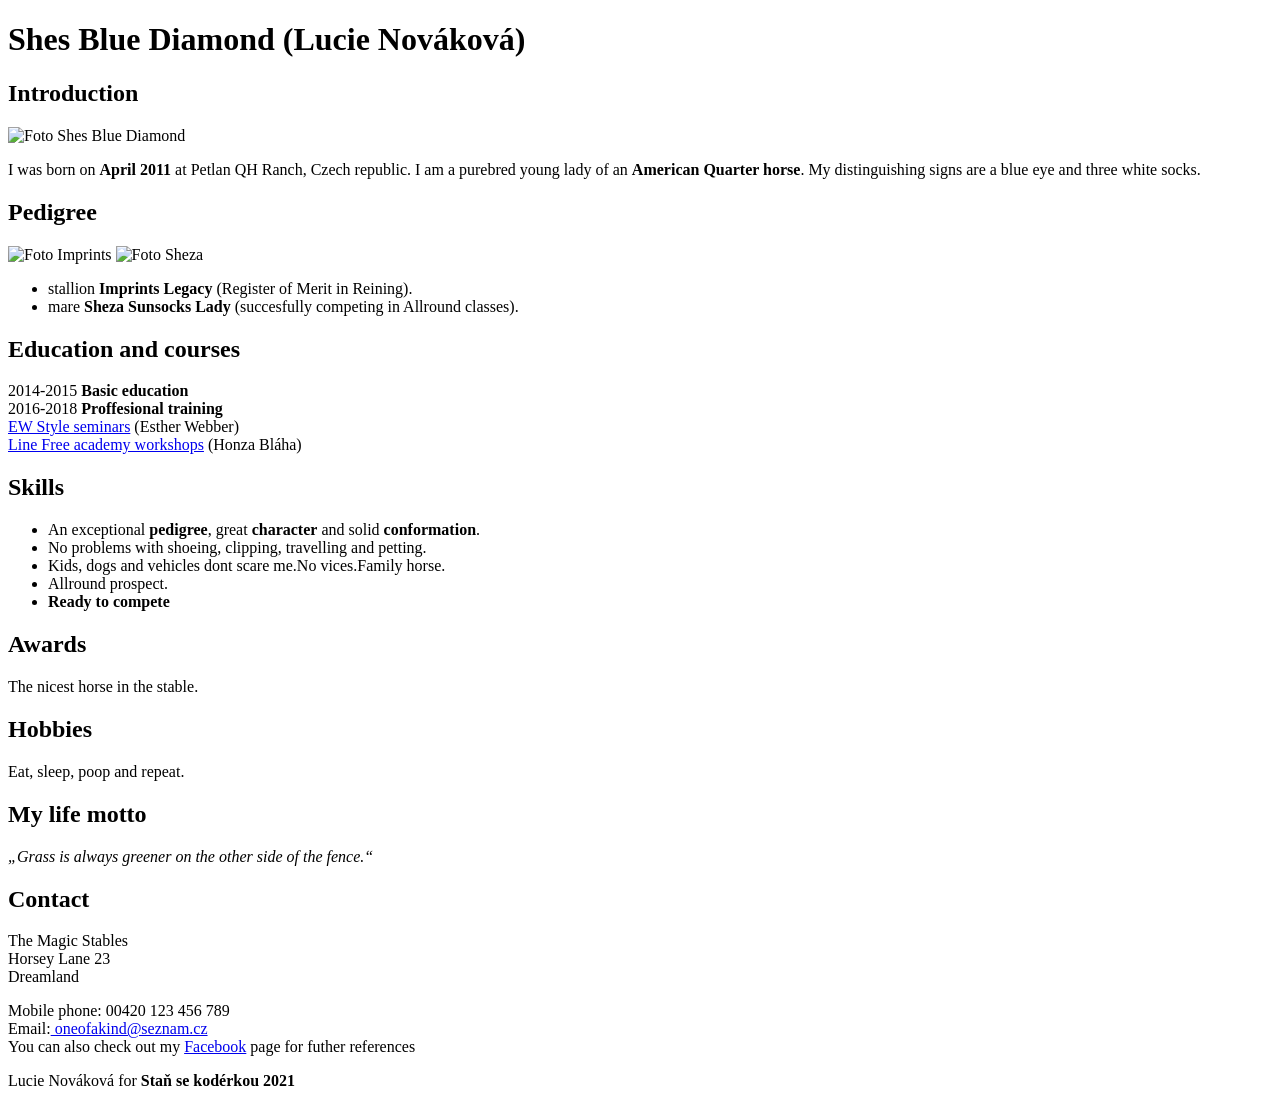
==== CV.html @ aa401061 "Add files via upload" ====
<!DOCTYPE html>
<html lang="en">
<head>
    <meta charset="UTF-8">
    <meta http-equiv="X-UA-Compatible" content="IE=edge">
    <meta name="viewport" content="width=device-width, initial-scale=1.0">
    <title>Shes Blue Diamond </title>
    <link rel="stylesheet" href="style.css">
</head>
<body>
    <div>    
        <header>
                <h1>Shes Blue Diamond (Lucie Nováková)</h1>
        </header>


        <section class="Introduction">
            <h2>Introduction</h2>
            <img class="blue" src="Obrázky/foto.jpg.webp" alt="Foto Shes Blue Diamond">

            <p>I was born on <strong>April 2011</strong> at Petlan QH Ranch, Czech republic. I am a purebred young lady of an <strong>American Quarter horse</strong>.
            My distinguishing signs are a blue eye and three white socks.</p>
        </section>

    </div>
    
    <section class="pedigree">
        <h2>Pedigree</h2>
        <img class="Imprints" src="Obrázky/Imprints.jpg.webp" alt="Foto Imprints">
        <img class="Sheza" src="Obrázky/Sheza.jpg.jpg" alt="Foto Sheza">
        <ul>
        <li> stallion <strong>Imprints Legacy</strong> (Register of Merit in Reining).</li>
        <li> mare <strong>Sheza Sunsocks Lady</strong> (succesfully competing in Allround classes).</li>
        </ul>
    </section> 



    <section class="education">
        <h2>Education and courses</h2> 

        <p>
        2014-2015 <strong>Basic education</strong><br>
        2016-2018 <strong>Proffesional training</strong> <br>
        <a href="https://ewstyle.cz/cs/"> EW Style seminars</a> (Esther Webber)<br>
        <a href="https://linefreecollection.cz/en/Academy">Line Free academy workshops</a>  (Honza Bláha)
        </p>
    </section>
    
    <section class="skills">
        <h2>Skills</h2>

            <ul>
                <li>An exceptional <strong>pedigree</strong>, great <strong>character</strong> and solid <strong>conformation</strong>.</li>
                <li>No problems with shoeing, clipping, travelling and petting.</li>
                <li>Kids, dogs and vehicles dont scare me.No vices.Family horse.</li>
                <li>Allround prospect.</li>
                <li><strong>Ready to compete</strong></li> 
            </ul>
    </section>

    <section class="awards">
        <h2>Awards</h2>

        <p>The nicest horse in the stable.</p>
    </section>

    <section class="hobbies">
        <h2>Hobbies</h2>

        <p>Eat, sleep, poop and repeat.</p>
    </section>

    <section class="motto">
        <h2>My life motto</h2>

        <p><em>„Grass is always greener on the other side of the fence.“</em></p>
    </section>

    <section class="contact">
        <h2>Contact</h2>
        
        <p>
            The Magic Stables<br>
            Horsey Lane 23 <br>
            Dreamland<br>
        </p>

        
        <p>
            Mobile phone: 00420 123 456 789<br>
            Email:<a href="mailto:oneofakind@seznam.cz"> oneofakind@seznam.cz</a><br>
            You can also check out my <a href="https://jstrebestovice.wixsite.com/shesbluediamond">Facebook</a> page for futher references<br>
        </p>
    </section> 
<footer>
Lucie Nováková for <strong>Staň se kodérkou 2021</strong>
</footer>
</body>
</html>
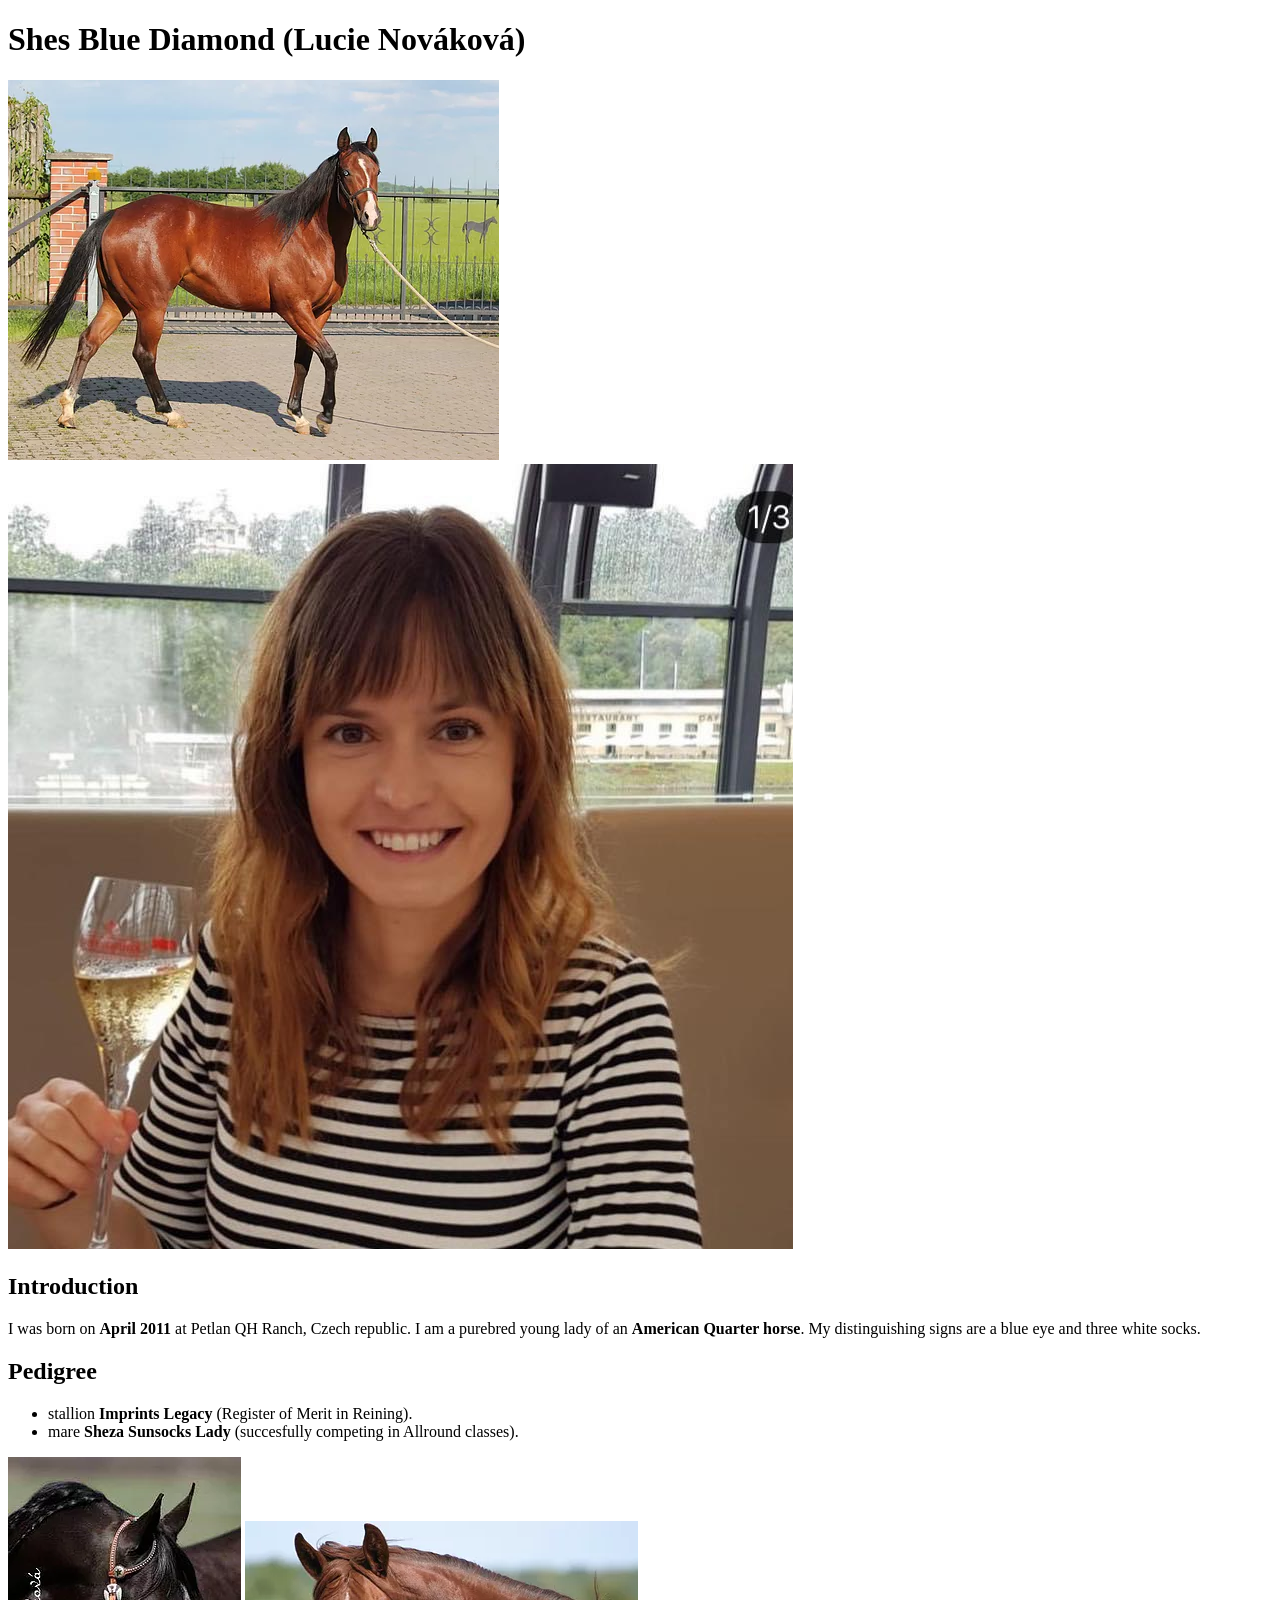
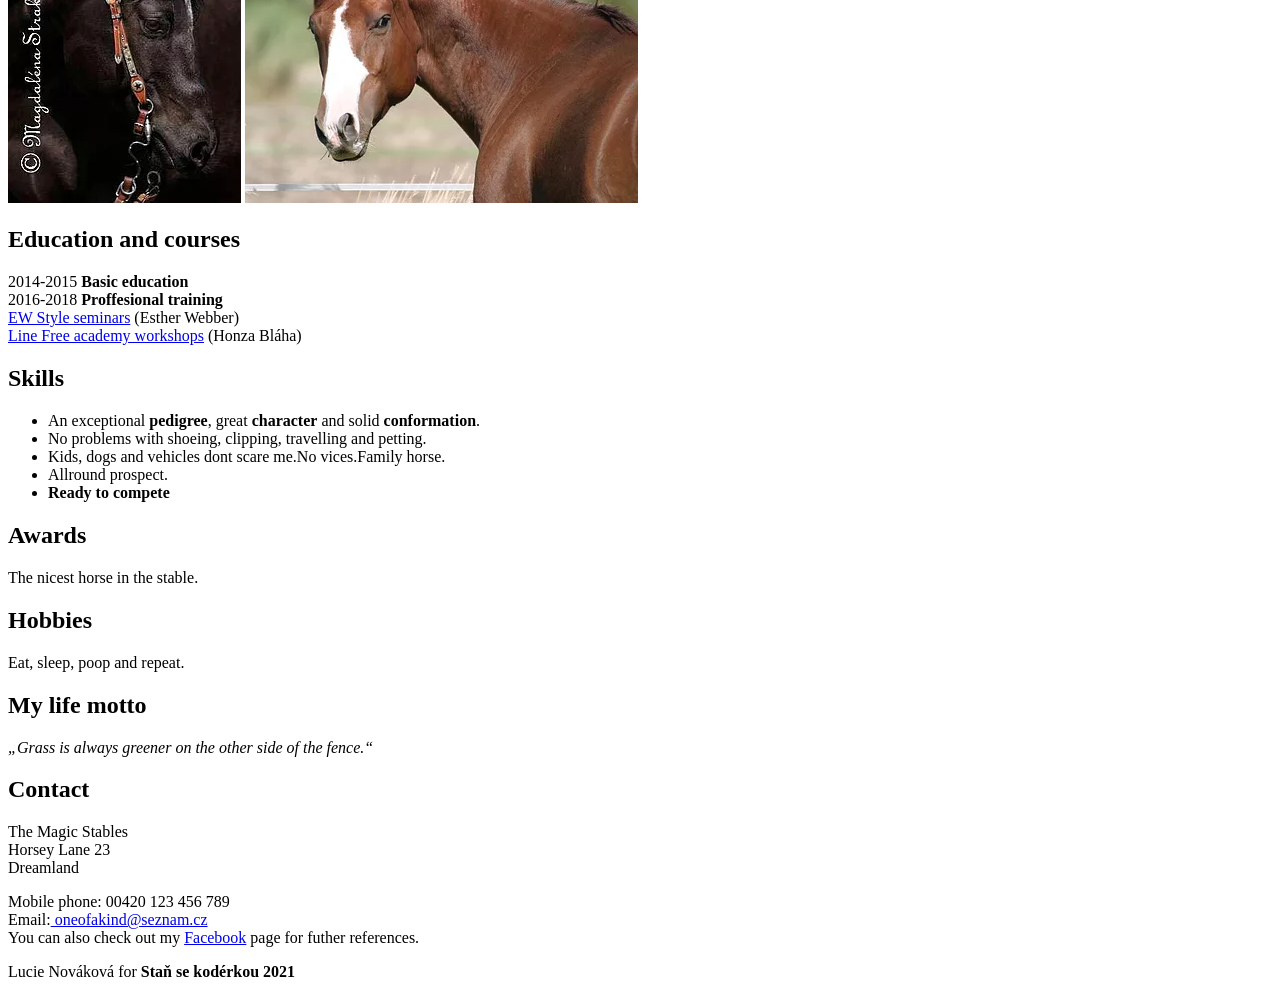
==== commit f7760f1a: "prototyp k odevzdani" ====
--- a/CV.html
+++ b/CV.html
@@ -10,14 +10,14 @@
 <body>
     <div>    
         <header>
-                <h1>Shes Blue Diamond (Lucie Nováková)</h1>
+            <h1>Shes Blue Diamond (Lucie Nováková)</h1>
         </header>
 
-
         <section class="Introduction">
+            
+            <img class="blue" src="Obrazky/foto.jpg.webp" alt="Foto Shes Blue Diamond">
+            <img class="Lucie" src="Obrazky/lucie.jpg.jpeg" alt="Foto Lucie">
             <h2>Introduction</h2>
-            <img class="blue" src="Obrázky/foto.jpg.webp" alt="Foto Shes Blue Diamond">
-
             <p>I was born on <strong>April 2011</strong> at Petlan QH Ranch, Czech republic. I am a purebred young lady of an <strong>American Quarter horse</strong>.
             My distinguishing signs are a blue eye and three white socks.</p>
         </section>
@@ -26,19 +26,18 @@
     
     <section class="pedigree">
         <h2>Pedigree</h2>
-        <img class="Imprints" src="Obrázky/Imprints.jpg.webp" alt="Foto Imprints">
-        <img class="Sheza" src="Obrázky/Sheza.jpg.jpg" alt="Foto Sheza">
+        
         <ul>
         <li> stallion <strong>Imprints Legacy</strong> (Register of Merit in Reining).</li>
         <li> mare <strong>Sheza Sunsocks Lady</strong> (succesfully competing in Allround classes).</li>
         </ul>
+        <img class="Imprints" src="Obrazky/Imprints.jpg.webp" alt="Foto Imprints">
+        <img class="Sheza" src="Obrazky/Sheza.jpg.jpg" alt="Foto Sheza">
     </section> 
-
 
 
     <section class="education">
         <h2>Education and courses</h2> 
-
         <p>
         2014-2015 <strong>Basic education</strong><br>
         2016-2018 <strong>Proffesional training</strong> <br>
@@ -51,11 +50,11 @@
         <h2>Skills</h2>
 
             <ul>
-                <li>An exceptional <strong>pedigree</strong>, great <strong>character</strong> and solid <strong>conformation</strong>.</li>
-                <li>No problems with shoeing, clipping, travelling and petting.</li>
-                <li>Kids, dogs and vehicles dont scare me.No vices.Family horse.</li>
-                <li>Allround prospect.</li>
-                <li><strong>Ready to compete</strong></li> 
+            <li>An exceptional <strong>pedigree</strong>, great <strong>character</strong> and solid <strong>conformation</strong>.</li>
+            <li>No problems with shoeing, clipping, travelling and petting.</li>
+            <li>Kids, dogs and vehicles dont scare me.No vices.Family horse.</li>
+            <li>Allround prospect.</li>
+            <li><strong>Ready to compete</strong></li> 
             </ul>
     </section>
 
@@ -90,12 +89,14 @@
         <p>
             Mobile phone: 00420 123 456 789<br>
             Email:<a href="mailto:oneofakind@seznam.cz"> oneofakind@seznam.cz</a><br>
-            You can also check out my <a href="https://jstrebestovice.wixsite.com/shesbluediamond">Facebook</a> page for futher references<br>
+            You can also check out my <a href="https://jstrebestovice.wixsite.com/shesbluediamond">Facebook</a> page for futher references.<br>
         </p>
     </section> 
+
 <footer>
 Lucie Nováková for <strong>Staň se kodérkou 2021</strong>
 </footer>
+
 </body>
 </html>
 
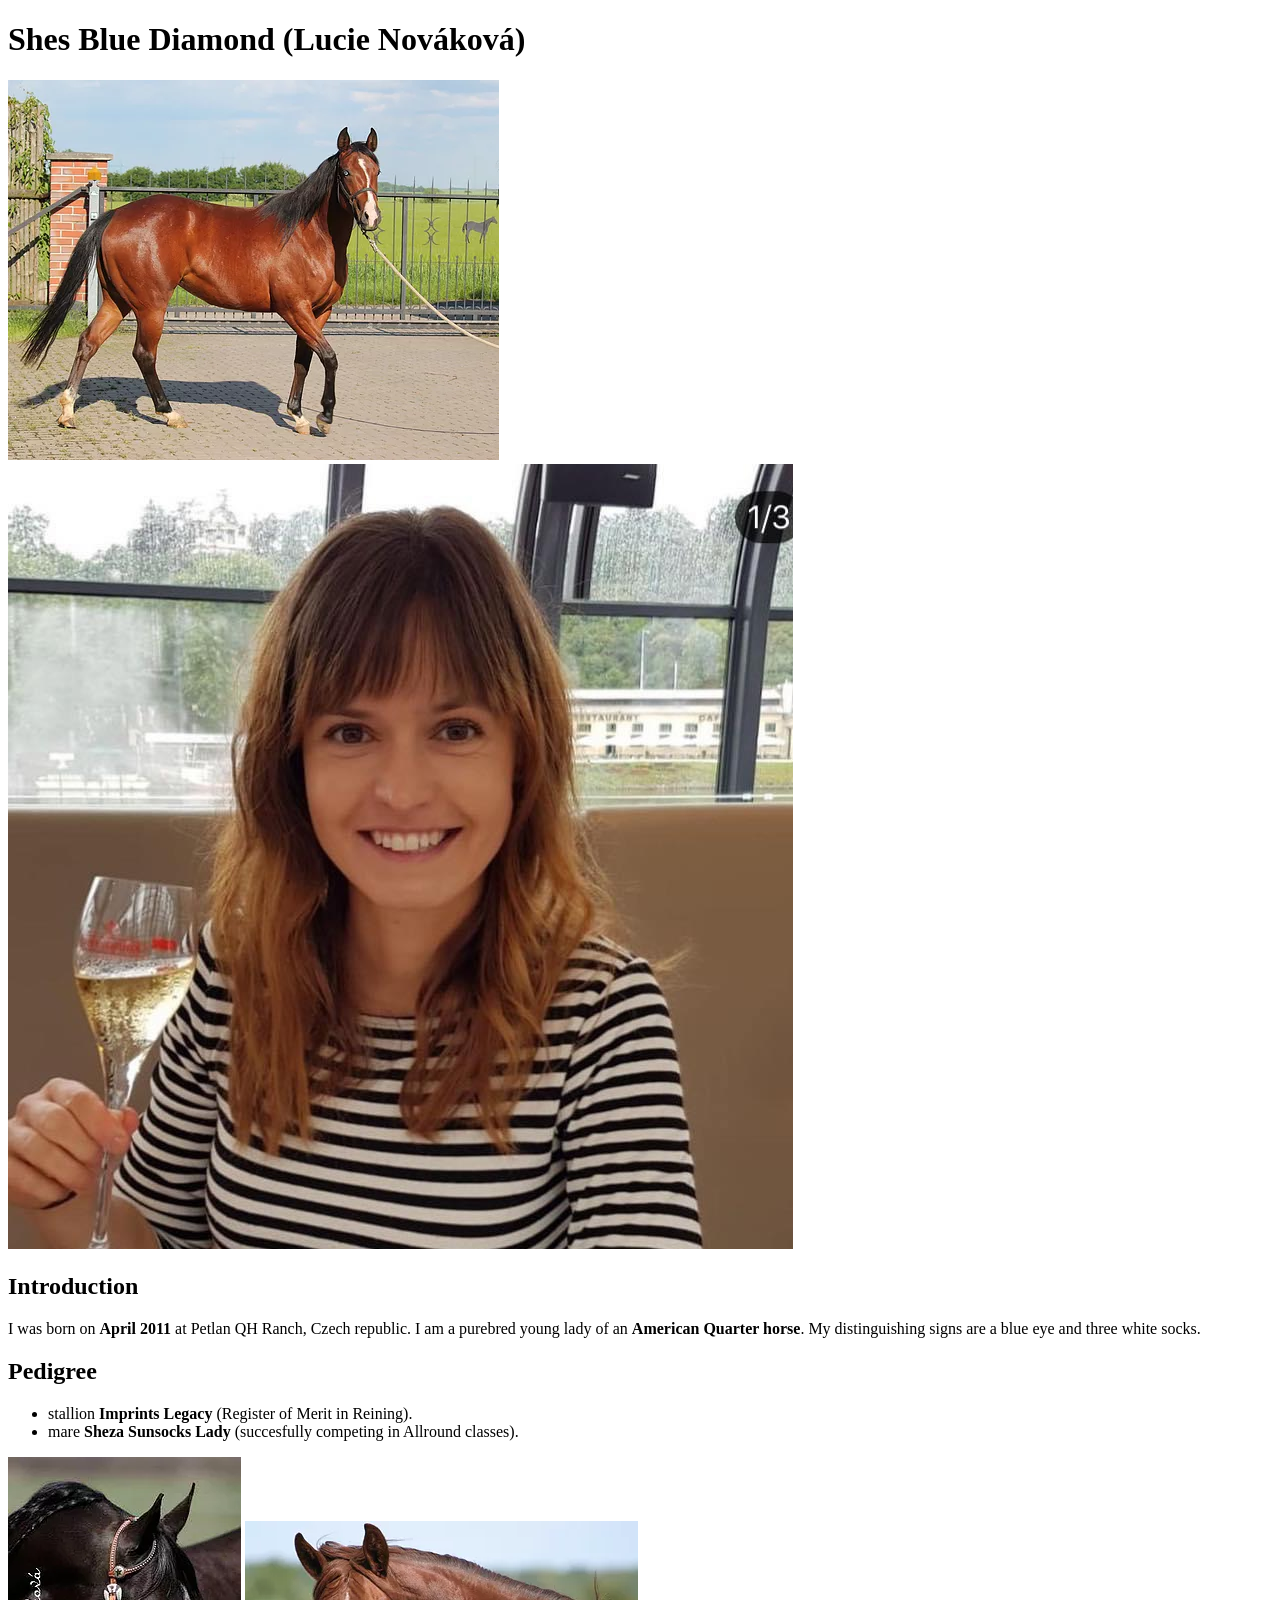
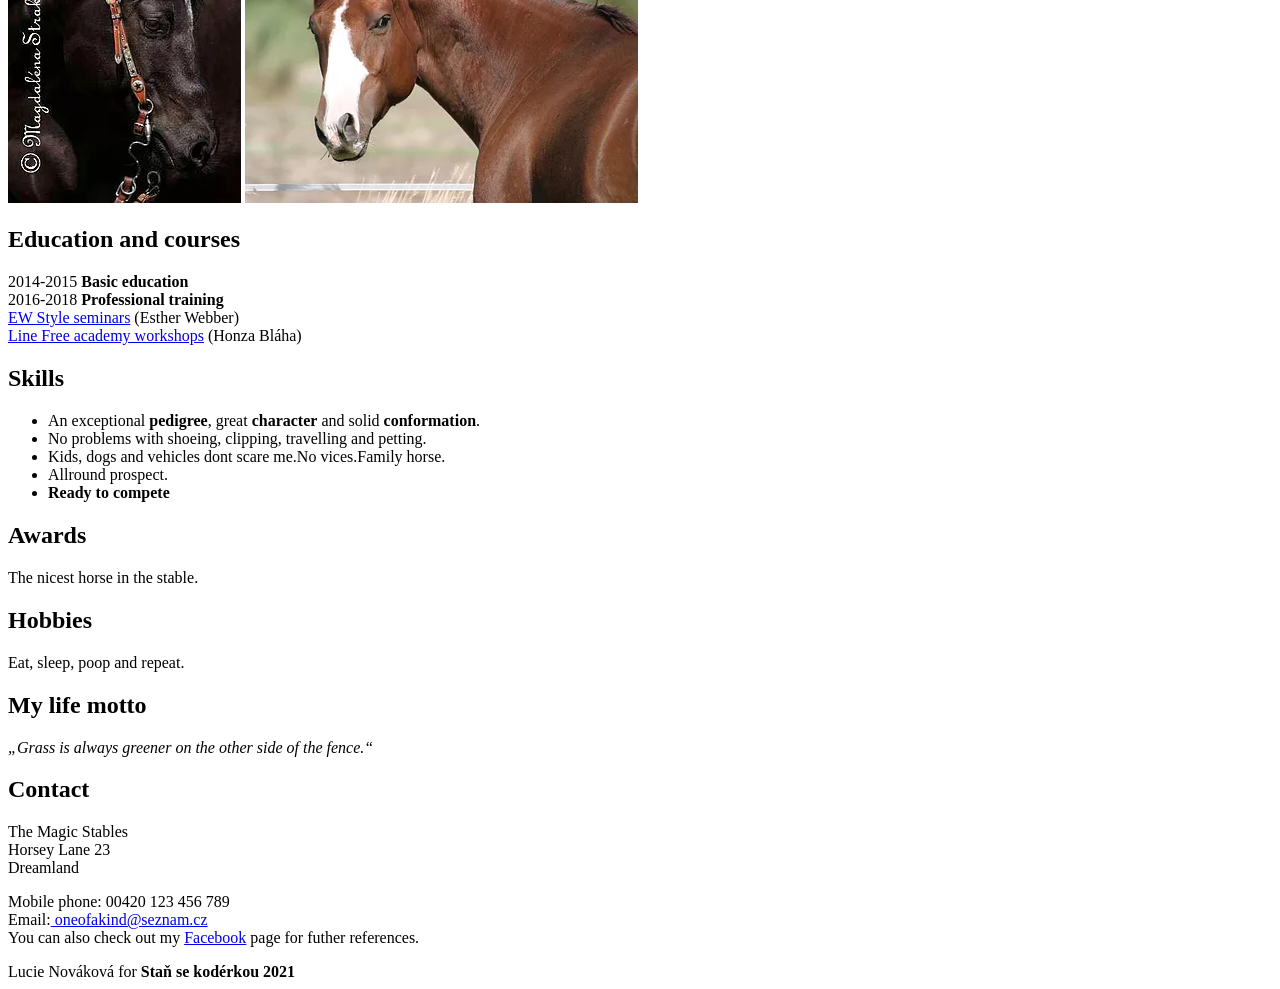
==== commit f14ffd77: "oprava" ====
--- a/CV.html
+++ b/CV.html
@@ -1,10 +1,9 @@
-<!DOCTYPE html>
+<!doctype html>
 <html lang="en">
 <head>
-    <meta charset="UTF-8">
-    <meta http-equiv="X-UA-Compatible" content="IE=edge">
-    <meta name="viewport" content="width=device-width, initial-scale=1.0">
-    <title>Shes Blue Diamond </title>
+    <meta charset="utf-8">
+    <meta name="viewport" content="width=device-width">
+    <title>Shes Blue Diamond</title>
     <link rel="stylesheet" href="style.css">
 </head>
 <body>
@@ -12,9 +11,7 @@
         <header>
             <h1>Shes Blue Diamond (Lucie Nováková)</h1>
         </header>
-
         <section class="Introduction">
-            
             <img class="blue" src="Obrazky/foto.jpg.webp" alt="Foto Shes Blue Diamond">
             <img class="Lucie" src="Obrazky/lucie.jpg.jpeg" alt="Foto Lucie">
             <h2>Introduction</h2>
@@ -26,10 +23,9 @@
     
     <section class="pedigree">
         <h2>Pedigree</h2>
-        
         <ul>
-        <li> stallion <strong>Imprints Legacy</strong> (Register of Merit in Reining).</li>
-        <li> mare <strong>Sheza Sunsocks Lady</strong> (succesfully competing in Allround classes).</li>
+            <li> stallion <strong>Imprints Legacy</strong> (Register of Merit in Reining).</li>
+            <li> mare <strong>Sheza Sunsocks Lady</strong> (succesfully competing in Allround classes).</li>
         </ul>
         <img class="Imprints" src="Obrazky/Imprints.jpg.webp" alt="Foto Imprints">
         <img class="Sheza" src="Obrazky/Sheza.jpg.jpg" alt="Foto Sheza">
@@ -40,7 +36,7 @@
         <h2>Education and courses</h2> 
         <p>
         2014-2015 <strong>Basic education</strong><br>
-        2016-2018 <strong>Proffesional training</strong> <br>
+        2016-2018 <strong>Professional training</strong> <br>
         <a href="https://ewstyle.cz/cs/"> EW Style seminars</a> (Esther Webber)<br>
         <a href="https://linefreecollection.cz/en/Academy">Line Free academy workshops</a>  (Honza Bláha)
         </p>
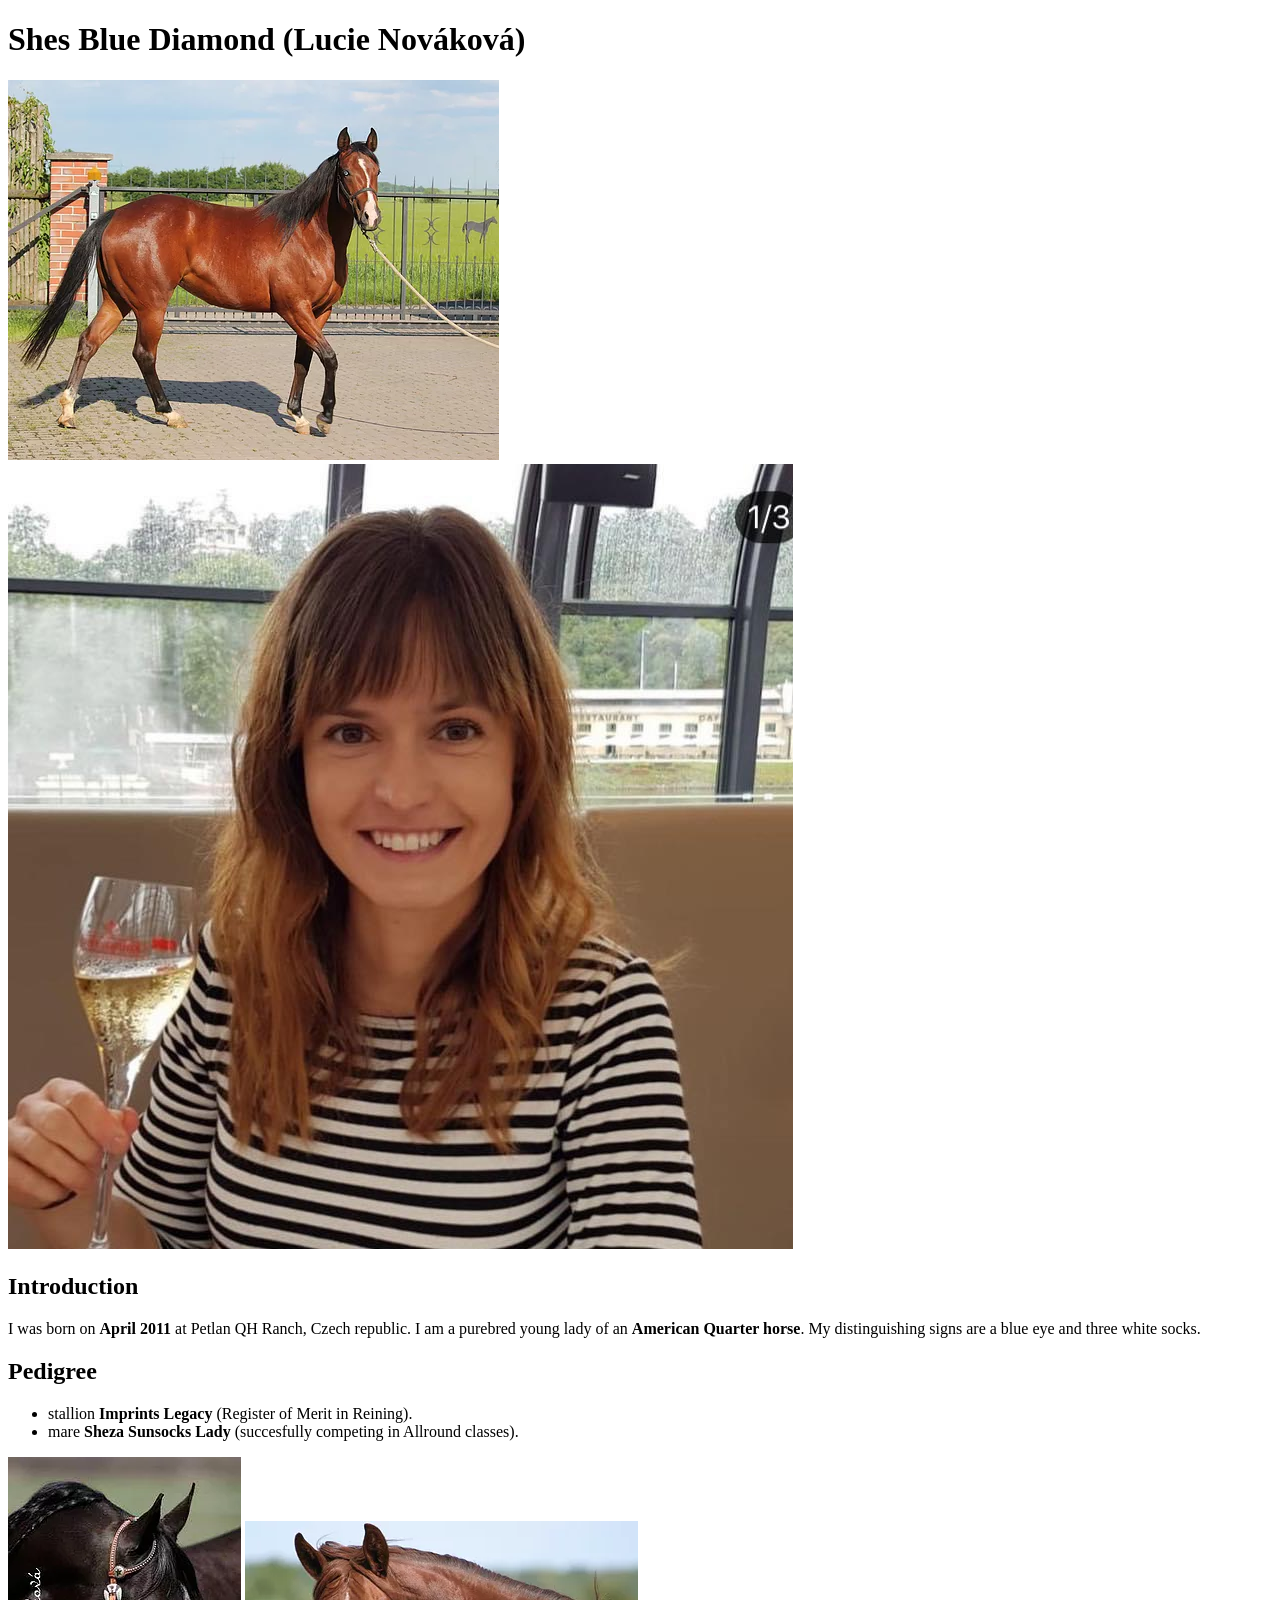
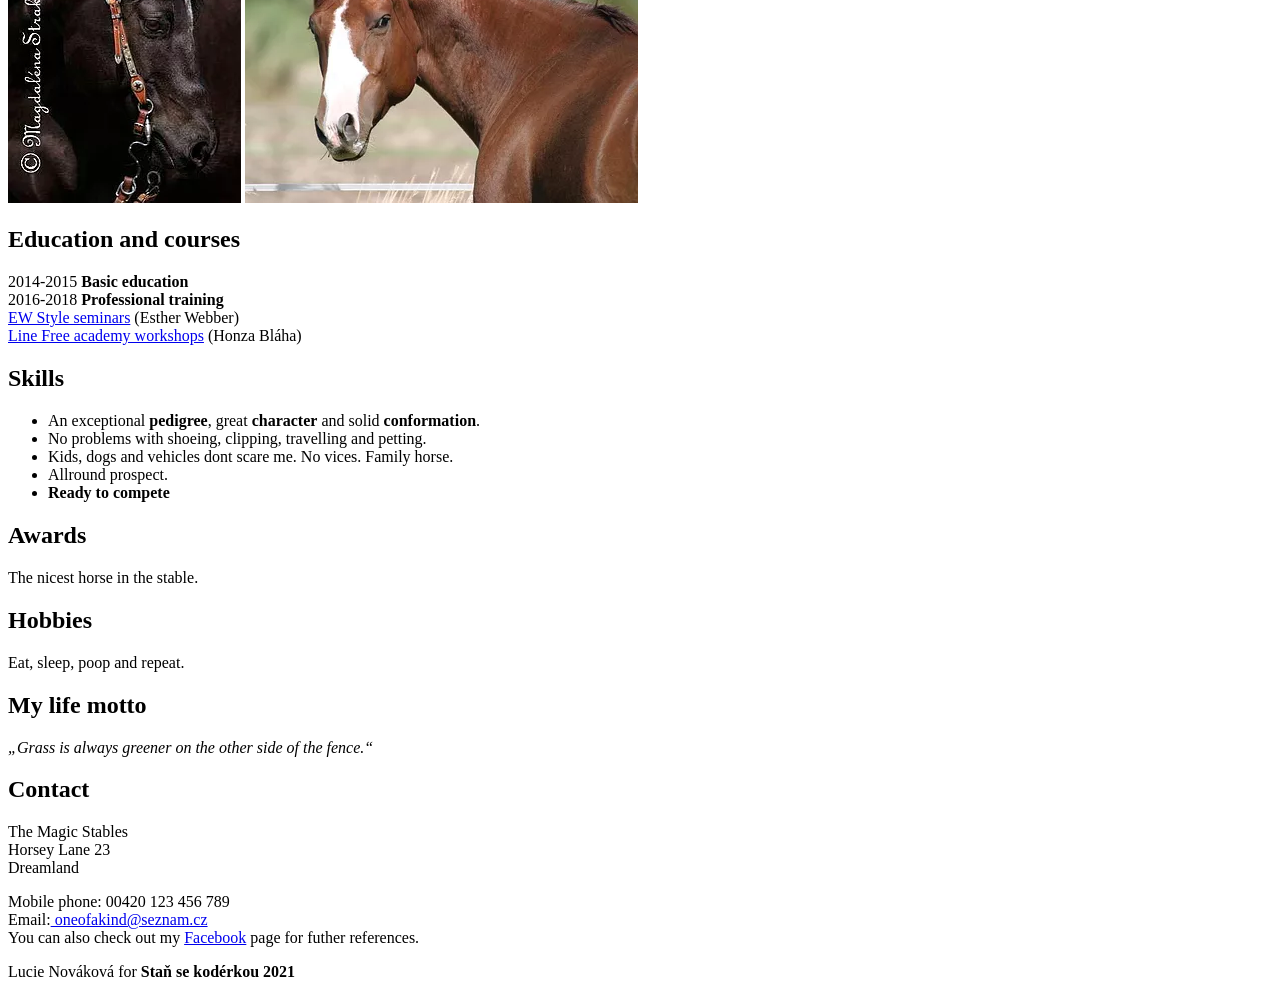
==== commit 7cad80b9: "Update CV.html" ====
--- a/CV.html
+++ b/CV.html
@@ -4,7 +4,7 @@
     <meta charset="utf-8">
     <meta name="viewport" content="width=device-width">
     <title>Shes Blue Diamond</title>
-    <link rel="stylesheet" href="style.css">
+    <link rel="stylesheet" href="Style.css">
 </head>
 <body>
     <div>    
@@ -12,7 +12,7 @@
             <h1>Shes Blue Diamond (Lucie Nováková)</h1>
         </header>
         <section class="Introduction">
-            <img class="blue" src="Obrazky/foto.jpg.webp" alt="Foto Shes Blue Diamond">
+            <img class="Blue" src="Obrazky/foto.jpg.webp" alt="Foto Shes Blue Diamond">
             <img class="Lucie" src="Obrazky/lucie.jpg.jpeg" alt="Foto Lucie">
             <h2>Introduction</h2>
             <p>I was born on <strong>April 2011</strong> at Petlan QH Ranch, Czech republic. I am a purebred young lady of an <strong>American Quarter horse</strong>.
@@ -48,7 +48,7 @@
             <ul>
             <li>An exceptional <strong>pedigree</strong>, great <strong>character</strong> and solid <strong>conformation</strong>.</li>
             <li>No problems with shoeing, clipping, travelling and petting.</li>
-            <li>Kids, dogs and vehicles dont scare me.No vices.Family horse.</li>
+            <li>Kids, dogs and vehicles dont scare me. No vices. Family horse.</li>
             <li>Allround prospect.</li>
             <li><strong>Ready to compete</strong></li> 
             </ul>
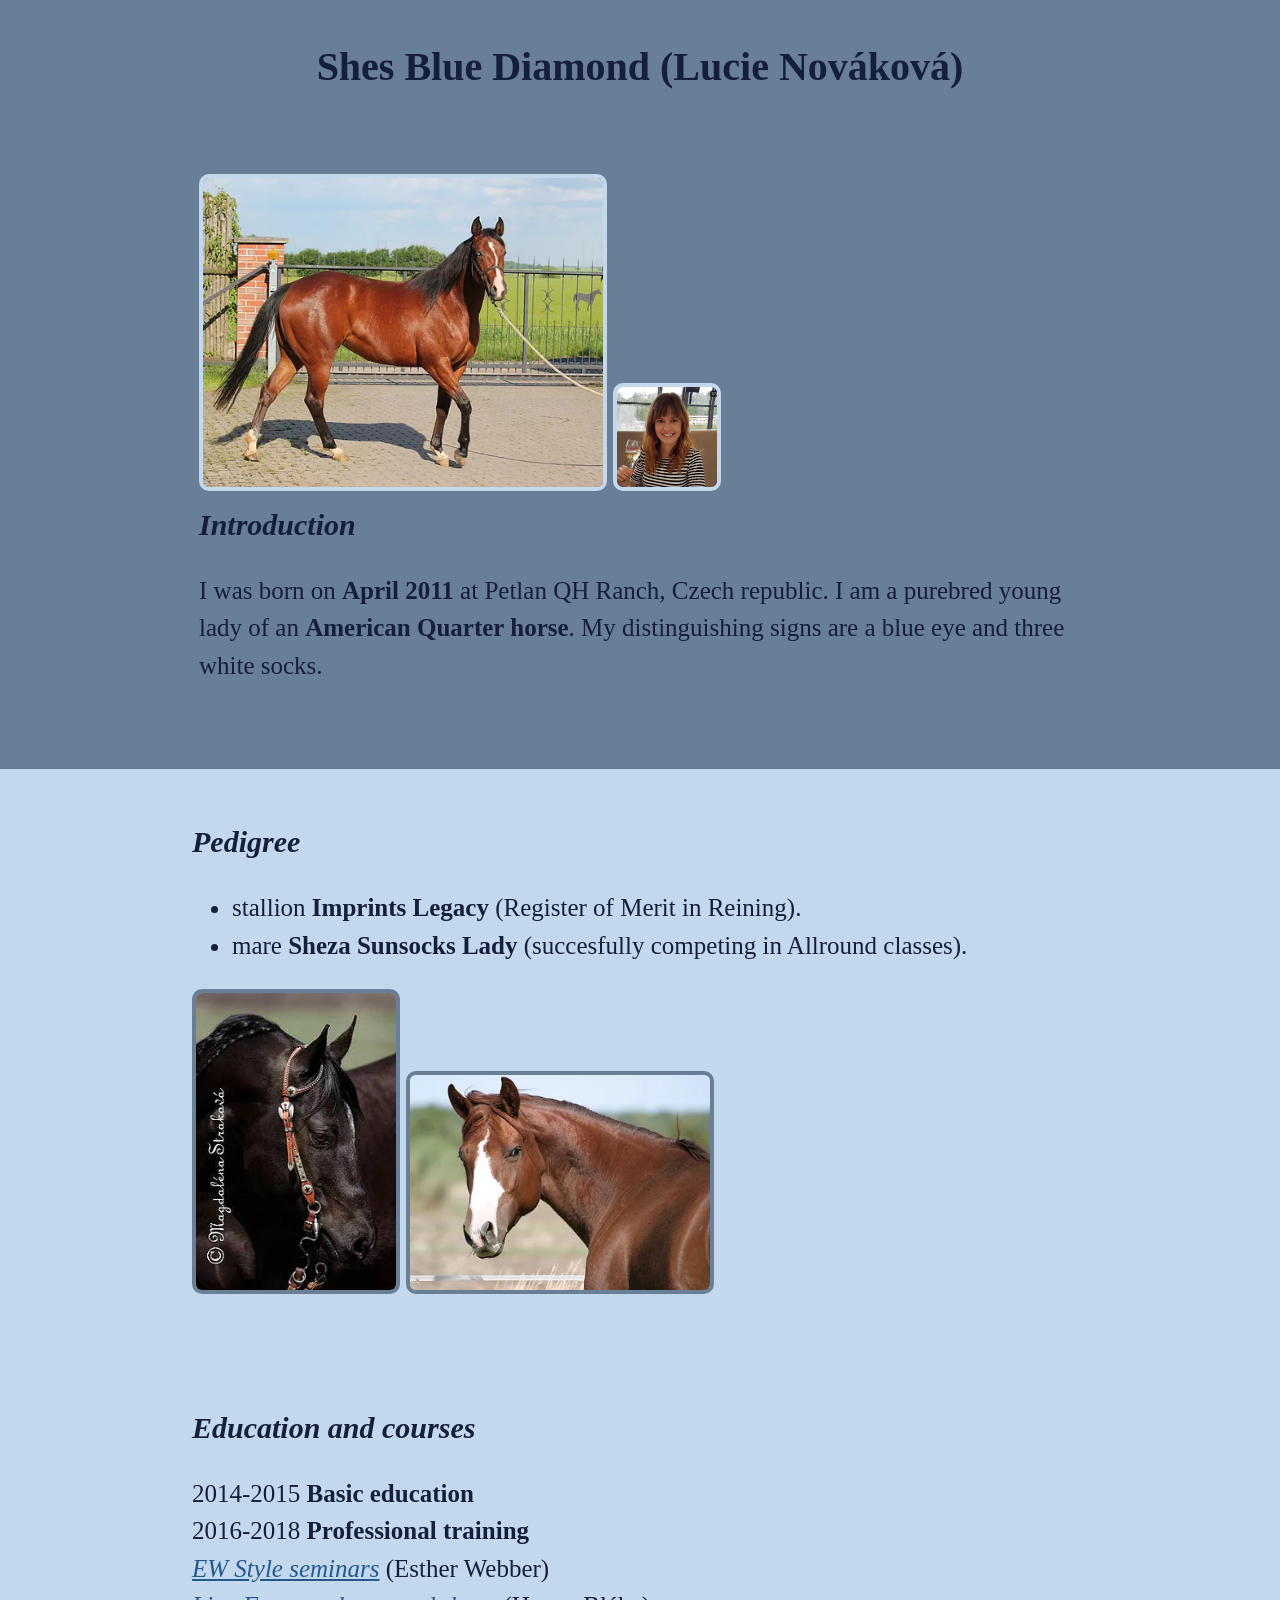
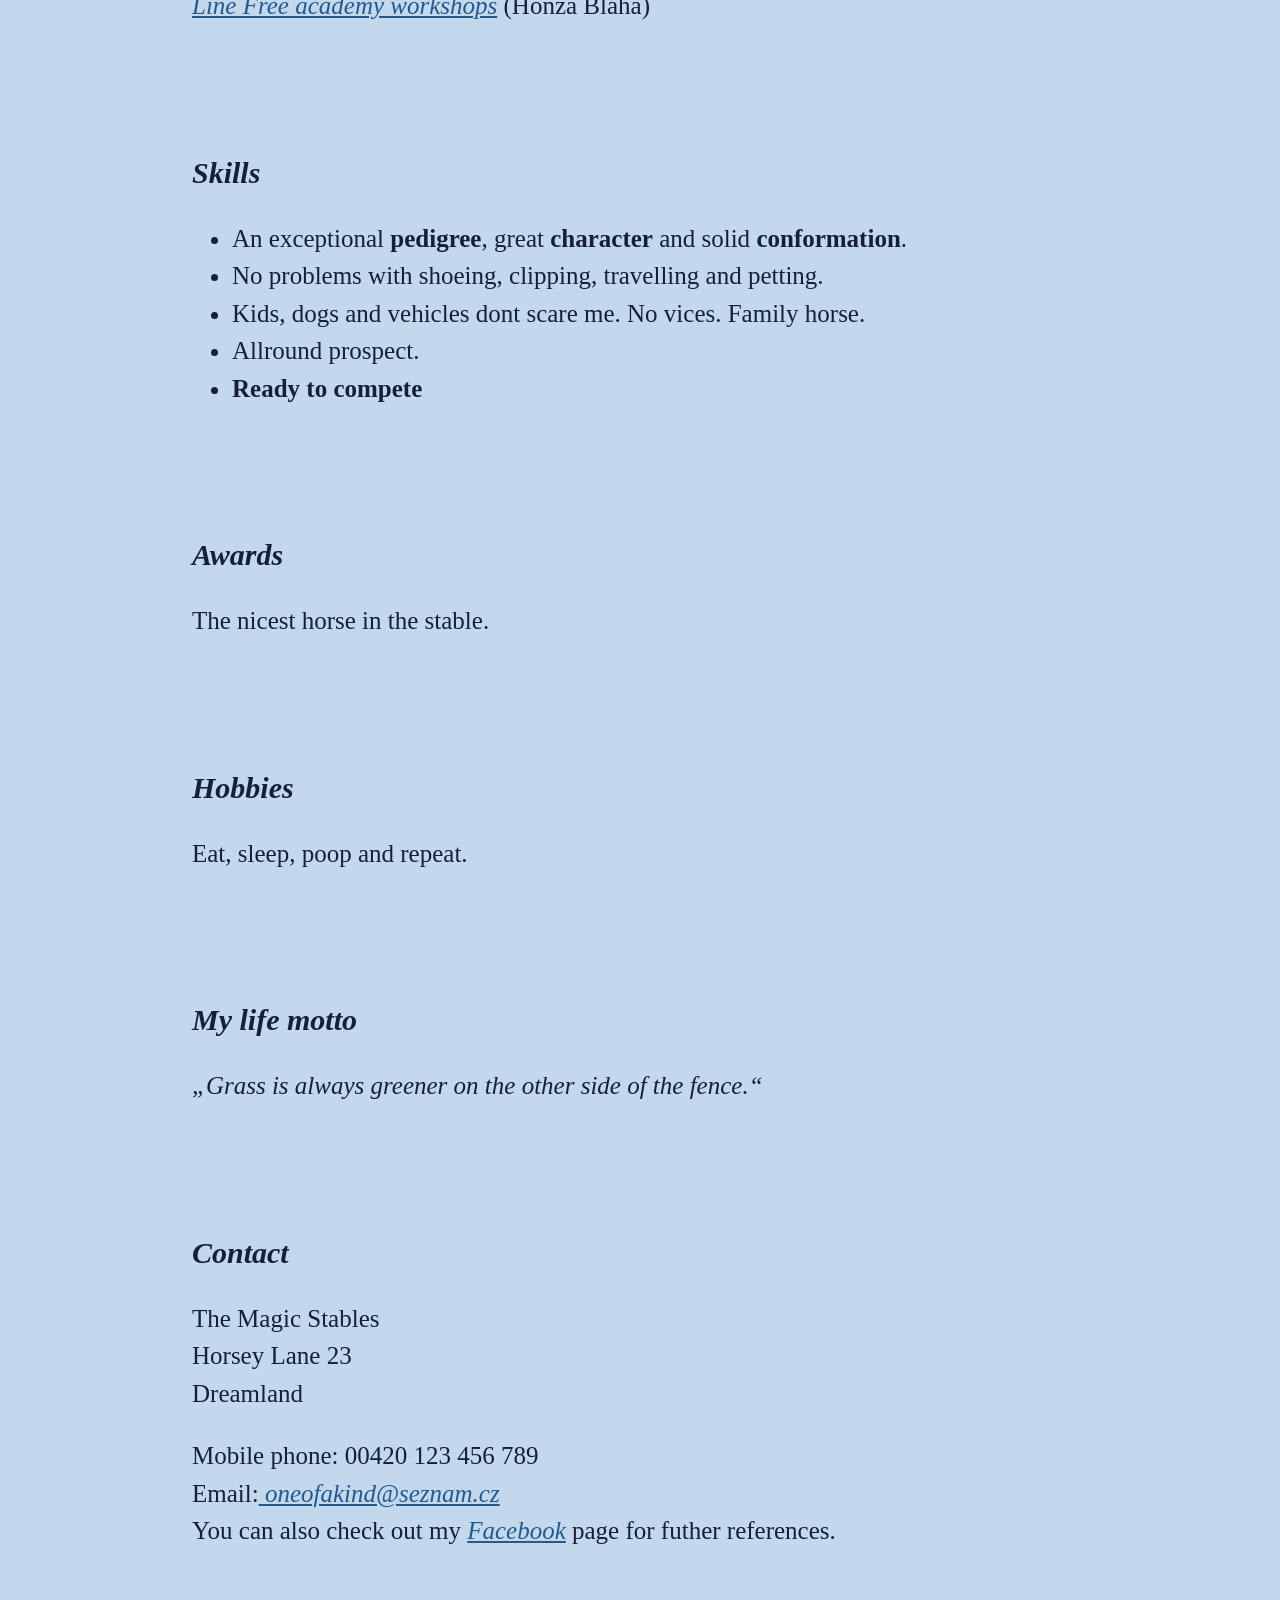
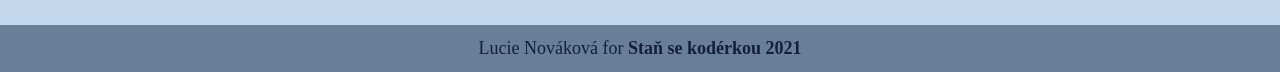
==== commit f886af77: "Update CV.html" ====
--- a/CV.html
+++ b/CV.html
@@ -4,7 +4,7 @@
     <meta charset="utf-8">
     <meta name="viewport" content="width=device-width">
     <title>Shes Blue Diamond</title>
-    <link rel="stylesheet" href="Style.css">
+    <link rel="stylesheet" href="Style.CSS">
 </head>
 <body>
     <div>    
--- a/Style.CSS
+++ b/Style.CSS
@@ -0,0 +1,58 @@
+body{
+    color: rgb(21, 31, 59);
+    background-color: rgb(195, 216, 236);
+    font-size: 25px;
+    line-height: 1.5;
+    font-style: normal;
+    font-family: 'Times New Roman', Times, serif ;
+    margin: 0;
+}
+h1{
+    text-align: center;
+    font-size: 40px;
+}
+h2{
+    font-size: 30px;
+    margin-top: 0;
+}
+footer{
+    text-align: center;
+    font-size: 18px;
+    background-color: rgb(104, 127, 151);
+    padding: 10px;
+}   
+section{
+    padding: 50px 15%;
+}
+section h2{
+    font-style: italic;
+}
+a{
+    font-style: italic;
+    color: rgb(34, 89, 143);
+}
+div{
+    background-color: rgb(104, 127, 151);
+    padding: 10px;
+}
+.Blue{
+    width: 400px;
+    border: 4px solid rgb(195, 216, 236);
+    border-radius: 10px;
+}
+.Lucie{
+    width: 100px;
+    border: 4px solid rgb(195, 216, 236);
+    border-radius: 10px;
+}
+.Sheza,
+.Imprints{
+    border: 4px solid rgb(104, 127, 151);
+    border-radius: 10px;
+}
+.Imprints{
+    width: 200px;
+}
+.Sheza{
+    width: 300px;
+}
